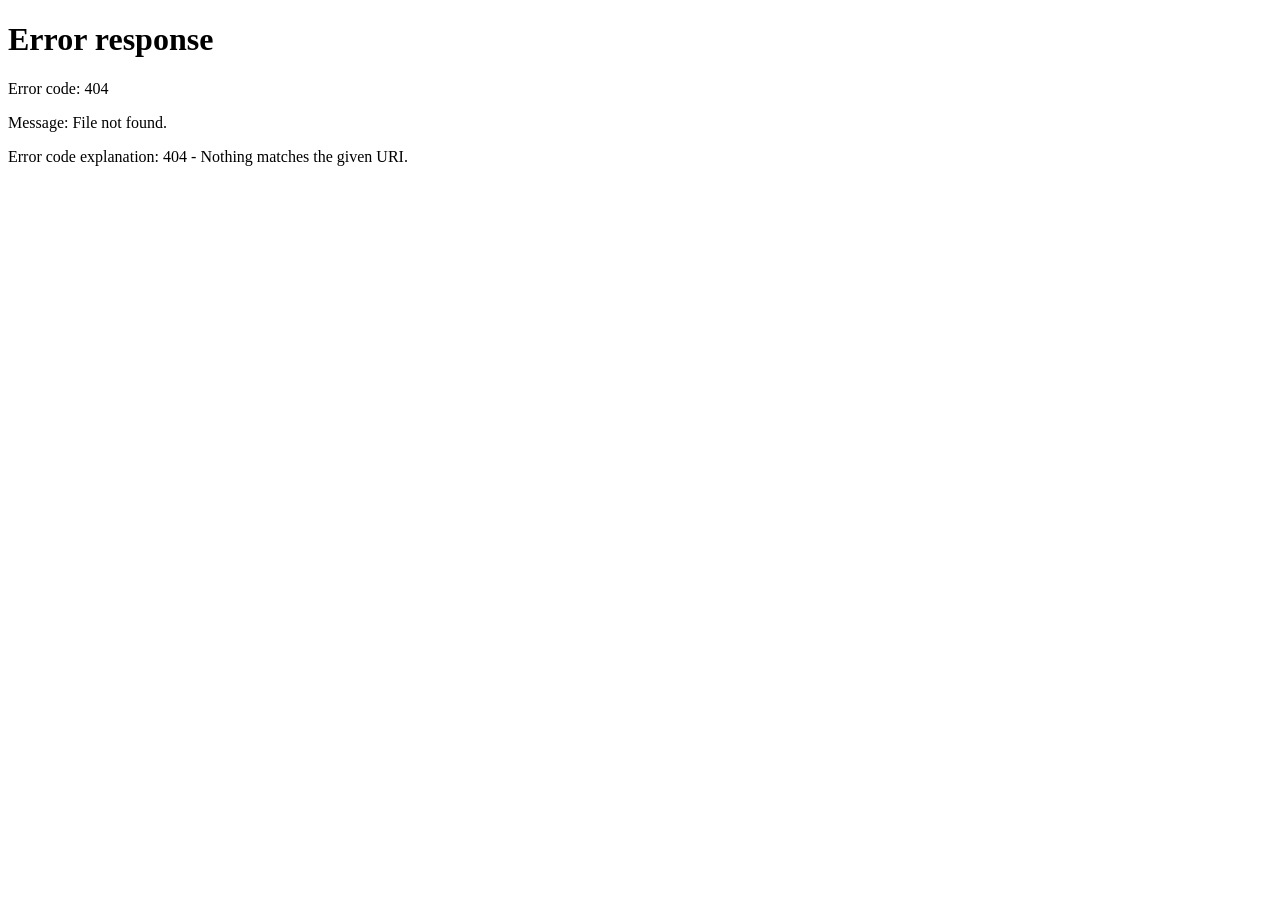
==== app.html @ 64504fb1 "Initial Azure version 2" ====
<!DOCTYPE html>
<html lang="cs">
<head>
    <meta charset="UTF-8">
    <meta name="viewport" content="width=device-width, initial-scale=1.0">
    <title>HR Recruitment</title>

    <link id="themeStylesheet" rel="stylesheet" href="css/style.css">
</head>
<body>

<div class="theme-toggle">
    <button id="lightBtn" class="filter-btn">☀️</button>
    <button id="darkBtn" class="filter-btn">🌙</button>
</div>

<div class="container">

    <h1>👥 HR Recruitment System</h1>

    <div class="top-bar">

        <button id="addRequestBtn">
            ➕ Nová pozice
        </button>

        <input
                type="text"
                id="searchInput"
                placeholder="🔎 Hledat pozici, středisko, kandidáta nebo stav..."
        >

    </div>

    <div class="table-toolbar">

        <div class="view-switch">

            <button
                    id="activeBtn"
                    class="active-view"
            >
                📋 Aktivní
            </button>

            <button id="historyBtn">
                🗃️ Historie
            </button>

        </div>

        <div class="hr-legend">
            ↓ Vyplňuje HR
        </div>

    </div>

    <table id="table">

        <thead>
        <tr>
            <th data-sort="CreatedAt">Datum vystavení ↕</th>
            <th data-sort="CreatedByName">Vystavil ↕</th>
            <th data-sort="Department">Středisko ↕</th>
            <th data-sort="PositionName">Název pozice ↕</th>
            <th data-sort="NeededDate">Požadovaný datum nástupu ↕</th>

            <th
                    class="hr-only hr-column"
                    data-sort="WorkerType"
            >
                AG/KMEN ↕
            </th>

            <th
                    class="hr-only hr-column"
                    data-sort="CandidateName"
            >
                Jméno kandidáta ↕
            </th>

            <th
                    class="hr-only hr-column"
                    data-sort="ExpectedStartDate"
            >
                Datum nástupu ↕
            </th>

            <th data-sort="Note">
                Poznámka ↕
            </th>

            <th data-sort="Status">
                Stav ↕
            </th>
        </tr>
        </thead>

        <tbody></tbody>

    </table>

</div>

<div id="modal" class="modal">

    <div class="modal-content">

        <input
                id="id"
                type="hidden"
        >

        <h2 id="modalTitle">
            Náborový požadavek
        </h2>

        <div class="modal-grid">

            <div class="modal-column">

                <label for="department">
                    Středisko
                </label>

                <input
                        id="department"
                        placeholder="Např. Montáž, Lisovna, Svařovna..."
                >

                <label for="positionName">
                    Název pozice
                </label>

                <input
                        id="positionName"
                        placeholder="Např. Operátor výroby"
                >

                <div id="positionsCountContainer">

                    <label for="positionsCount">
                        Počet požadovaných pracovníků
                    </label>

                    <input
                            id="positionsCount"
                            type="number"
                            min="1"
                            value="1"
                    >

                </div>

                <label for="neededDate">
                    Požadovaný datum nástupu
                </label>

                <input
                        id="neededDate"
                        type="date"
                >

                <label for="status">
                    Stav
                </label>

                <select id="status">
                    <option value="NEW">Nový</option>
                    <option value="IN_RECRUITMENT">Probíhá nábor</option>
                    <option value="CANDIDATE_FOUND">Kandidát nalezen</option>
                    <option value="START_CONFIRMED">Nástup potvrzen</option>
                    <option value="COMPLETED">Splněno</option>
                    <option value="CANCELLED">Zrušeno</option>
                </select>

                <label for="note">
                    Poznámka
                </label>

                <textarea
                        id="note"
                        rows="4"
                        placeholder="Poznámka..."
                ></textarea>

            </div>

            <div class="modal-column hr-fields">

                <h3>HR informace</h3>

                <label for="workerType">
                    AG / KMEN
                </label>

                <select id="workerType">
                    <option value="AG">AG</option>
                    <option value="KMEN">KMEN</option>
                </select>

                <label for="candidateName">
                    Jméno kandidáta
                </label>

                <input
                        id="candidateName"
                        placeholder="Jméno kandidáta"
                >

                <label for="expectedStartDate">
                    Datum nástupu
                </label>

                <input
                        id="expectedStartDate"
                        type="date"
                >

            </div>

        </div>

        <div class="modal-actions">

            <button
                    id="saveBtn"
                    onclick="saveRequest()"
            >
                💾 Uložit
            </button>

            <button
                    id="cancelBtn"
                    onclick="closeModal()"
            >
                ❌ Zrušit
            </button>

        </div>

    </div>

</div>

<script type="module" src="js/app.js"></script>
<script src="js/theme.js"></script>

</body>
</html>
---- css/style.css ----
body {
    font-family: Arial, sans-serif;
    background: #f1f5f9;
    color: #0f172a;
    margin: 0;
    padding: 20px;
}

.container {
    max-width: 1400px;
    margin: auto;
}

h1 {
    text-align: center;
    margin-bottom: 20px;
}

/* ===================== */
/* TOP BAR */
/* ===================== */

.top-bar {
    display: flex;
    gap: 10px;
    margin-bottom: 15px;
}

.top-bar input {
    flex: 1;
    padding: 10px;
    border-radius: 8px;
    border: 1px solid #cbd5e1;
    background: white;
}

/* ===================== */
/* TABLE */
/* ===================== */

table {
    width: 100%;
    border-collapse: collapse;
    background: white;
    border-radius: 10px;
    overflow: hidden;
    table-layout: fixed;
}

thead {
    background: #e2e8f0;
}

th,
td {
    padding: 12px;
    text-align: center;
    word-wrap: break-word;
    white-space: normal;
}

th {
    cursor: pointer;
    transition: 0.2s;
}

th:hover {
    background: #cbd5e1;
}

tr {
    border-bottom: 1px solid #e2e8f0;
    transition: 0.2s;
}

tr:hover {
    background: #f8fafc;
    cursor: pointer;
}

/* ===================== */
/* BUTTONS */
/* ===================== */

button {
    font-size: 14px;
    padding: 10px 14px;
    border-radius: 8px;
    border: none;
    cursor: pointer;
    transition: 0.2s;
}

#addRequestBtn {
    background: #3b82f6;
    color: white;
    white-space: nowrap;
}

#addRequestBtn:hover {
    background: #2563eb;
}

#saveBtn {
    background: #22c55e;
    color: white;
}

#saveBtn:hover {
    background: #16a34a;
}

#cancelBtn {
    background: #ef4444;
    color: white;
}

#cancelBtn:hover {
    background: #dc2626;
}

.filter-btn {
    background: #e2e8f0;
    color: #0f172a;
}

.filter-btn.active {
    background: #3b82f6;
    color: white;
}

/* ===================== */
/* LOGIN */
/* ===================== */

.login-container {
    max-width: 350px;
    margin: 120px auto;
    background: white;
    padding: 25px;
    border-radius: 10px;
    text-align: center;
    box-shadow: 0 5px 15px rgba(0,0,0,0.1);
}

.login-container input {
    width: 94%;
    padding: 10px;
    margin: 10px 0;
    border: 1px solid #cbd5e1;
    border-radius: 5px;
}

.login-container button {
    width: 100%;
    padding: 10px;
    background: #22c55e;
    border: none;
    color: white;
}

.login-container button:hover {
    background: #16a34a;
}

#error {
    color: #dc2626;
}

/* ===================== */
/* MODAL */
/* ===================== */

.modal {
    display: none;
    position: fixed;
    inset: 0;
    background: rgba(0,0,0,0.35);
    overflow-y: auto;
    z-index: 999;
}

.modal-content {
    background: white;
    padding: 25px;
    margin: 40px auto;
    width: 650px;
    max-width: 90%;
    border-radius: 10px;
    animation: fadeIn 0.2s ease;
    box-shadow: 0 10px 25px rgba(0,0,0,0.15);
}

.modal-content label {
    display: block;
    text-align: left;
    margin-top: 10px;
    margin-bottom: 4px;
    font-weight: bold;
}

.modal-content input,
.modal-content select,
.modal-content textarea {
    width: 100%;
    box-sizing: border-box;
    margin-bottom: 10px;
    padding: 10px;
    border-radius: 5px;
    border: 1px solid #cbd5e1;
}

.modal-content textarea {
    resize: vertical;
    min-height: 100px;
}

.modal-actions {
    margin-top: 15px;
    display: flex;
    justify-content: center;
    gap: 10px;
}

/* ===================== */
/* STATUS */
/* ===================== */

.status-NEW {
    background: rgba(59,130,246,0.15);
}

.status-APPROVED {
    background: rgba(168,85,247,0.15);
}

.status-IN_RECRUITMENT {
    background: rgba(234,179,8,0.15);
}

.status-CANDIDATE_FOUND {
    background: rgba(34,197,94,0.15);
}

.status-START_CONFIRMED {
    background: rgba(16,185,129,0.15);
}

.status-COMPLETED {
    background: rgba(34,197,94,0.25);
}

.status-CANCELLED {
    background: rgba(239,68,68,0.25);
    text-decoration: line-through;
}

/* ===================== */
/* THEME */
/* ===================== */

.theme-toggle {
    position: fixed;
    top: 20px;
    right: 20px;
    display: flex;
    gap: 5px;
    z-index: 999;
}

.hr-only {
    display: table-cell;
}

/* ===================== */
/* ANIMATION */
/* ===================== */

@keyframes fadeIn {
    from {
        opacity: 0;
        transform: translateY(-10px);
    }

    to {
        opacity: 1;
        transform: translateY(0);
    }
}
.modal-content {
    width: 850px;
    max-width: 90%;
}

.modal-grid {
    display: flex;
    gap: 30px;
    align-items: flex-start;
}

.modal-column {
    flex: 1;
}

.modal-column h3 {
    margin-top: 0;
    margin-bottom: 15px;
}

.hr-fields {
    min-width: 260px;
    padding-left: 20px;
    border-left: 2px solid #e2e8f0;
}
.hr-column {
    background: rgba(59, 130, 246, 0.08);
}

th.hr-column {
    background: rgba(59, 130, 246, 0.15);
    border-left: 3px solid #3b82f6;
}

td.hr-column {
    background: rgba(59, 130, 246, 0.08);
}

td.hr-column:first-of-type {
    border-left: 3px solid #3b82f6;
}
.urgent-low td {
    background-color: rgba(255, 193, 7, 0.08);
}

.urgent-low td:first-child {
    border-left: 5px solid #ffc107;
}

.urgent-medium td {
    background-color: rgba(255, 152, 0, 0.10);
}

.urgent-medium td:first-child {
    border-left: 5px solid #ff9800;
}

.urgent-high td {
    background-color: rgba(244, 67, 54, 0.10);
}

.urgent-high td:first-child {
    border-left: 5px solid #f44336;
}

.urgent-critical td {
    background-color: rgba(183, 28, 28, 0.15);
}

.urgent-critical td:first-child {
    border-left: 5px solid #b71c1c;
}
#department[readonly] {
    background: #f8fafc;
    color: #64748b;
    cursor: not-allowed;
}
.table-toolbar {
    display: grid;
    grid-template-columns: repeat(10, 1fr);
    align-items: center;
    width: 100%;
    margin-bottom: 10px;
}

.view-switch {
    grid-column: 1 / 3;
    display: flex;
    gap: 10px;
}

.view-switch button {
    padding: 10px 18px;
    border: none;
    border-radius: 10px;
    background: rgba(255,255,255,0.9);
    color: #0f172a;
    font-size: 15px;
    cursor: pointer;
    transition: all 0.2s ease;
    box-shadow: 0 2px 8px rgba(0,0,0,0.08);
}

.view-switch button:hover {
    transform: translateY(-2px);
    box-shadow: 0 5px 15px rgba(0,0,0,0.15);
    background: white;
}

.view-switch button:active {
    transform: translateY(0);
}
.view-switch button.active-view {
    background: #3b82f6;
    color: white;
    font-weight: 600;
    box-shadow: 0 4px 14px rgba(59,130,246,0.4);
}

.view-switch button.active-view:hover {
    background: #2563eb;
}

.hr-legend {
    grid-column: 6 / 9;

    text-align: center;

    color: #60a5fa;
    background: rgba(59,130,246,0.12);
    border: 1px solid rgba(59,130,246,0.35);
    border-radius: 10px;

    padding: 8px 12px;
    font-size: 14px;
    font-weight: 700;
}
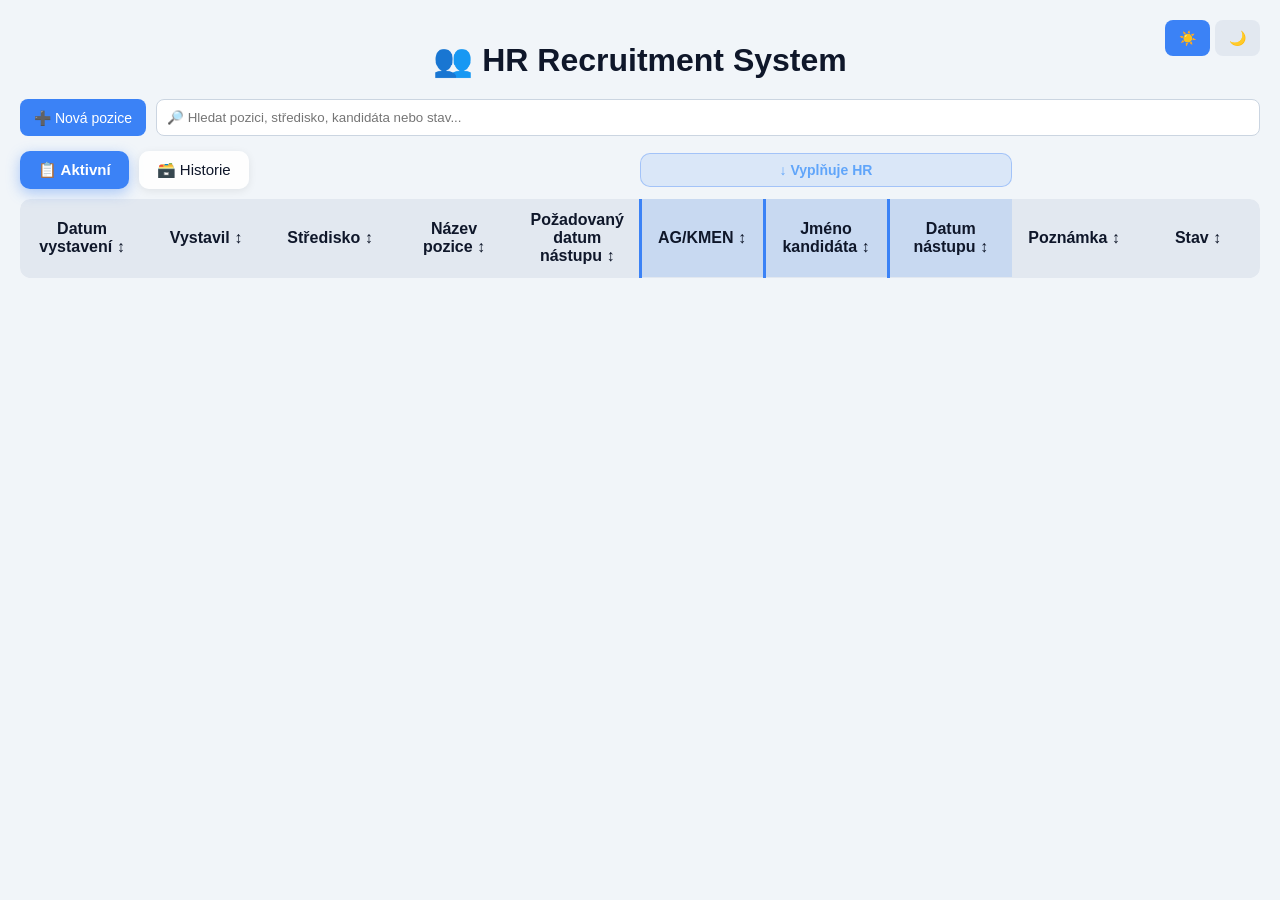
==== commit 086e3485: "WorkerType-added" ====
--- a/app.html
+++ b/app.html
@@ -195,6 +195,7 @@
                 </label>
 
                 <select id="workerType">
+                    <option value="-"></option>
                     <option value="AG">AG</option>
                     <option value="KMEN">KMEN</option>
                 </select>
